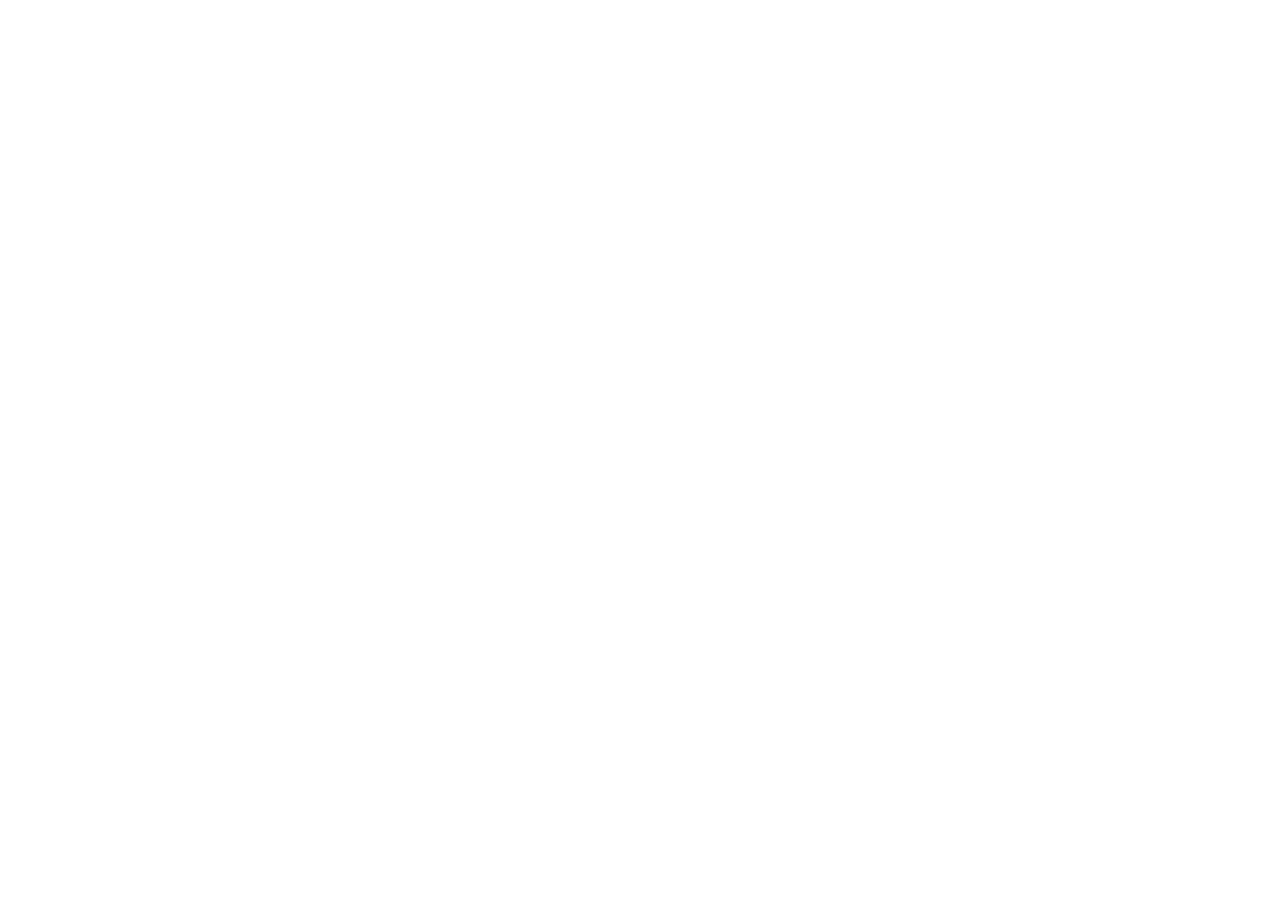
==== mouseEffect/mouseEffect.html @ b0acfe98 "添加鼠标特效" ====
<!DOCTYPE html>
<html lang="zh-CN">
<head>
<meta charset="UTF-8">
<title>鼠标特效</title>
</head>
<body>
<script>
//鼠标特效
!(function () {
	return;
	function getAttribute(n, e, t) {
		return n.getAttribute(e) || t;
	}

	function getElementsByTagName(n) {
		return document.getElementsByTagName(n);
	}

	function getConfig() {
		var scriptElms = getElementsByTagName("script"),
				nowIndex = scriptElms.length,
				nowElm = scriptElms[nowIndex - 1];

		return {
			nowIndex: nowIndex,
			zIndex: getAttribute(nowElm, "zIndex", -1),
			opacity: getAttribute(nowElm, "opacity", 0.5),
			color: getAttribute(nowElm, "color", "0,0,0"),
			count: getAttribute(nowElm, "count", 99)
		};
	}

	function canvasOutlineUpdate() {
		(winwidth = canvas.width =
				window.innerWidth ||
				document.documentElement.clientWidth ||
				document.body.clientWidth),
				(winheight = canvas.height =
						window.innerHeight ||
						document.documentElement.clientHeight ||
						document.body.clientHeight);
	}

	function updateFrame() {
		canvasContext.clearRect(0, 0, winwidth, winheight);

		var nextPoint, nextIndex, t, lengthX, lengthY, 平方和;

		randomPoints.forEach(function (i, x) {
			for (
					i.x += i.xa,
							i.y += i.ya,
							i.xa *= i.x > winwidth || i.x < 0 ? -1 : 1,
							i.ya *= i.y > winheight || i.y < 0 ? -1 : 1,
							canvasContext.fillRect(i.x - 0.5, i.y - 0.5, 1, 1),
							nextIndex = x + 1; nextIndex < allPoints.length; nextIndex++
			)
				(nextPoint = allPoints[nextIndex]),
				null !== nextPoint.x &&
				null !== nextPoint.y &&
				((lengthX = i.x - nextPoint.x),
						(lengthY = i.y - nextPoint.y),
						(平方和 = lengthX * lengthX + lengthY * lengthY),
				平方和 < nextPoint.max &&
				(nextPoint === currentPoint &&
				平方和 >= nextPoint.max / 2 &&
				((i.x -= 0.03 * lengthX), (i.y -= 0.03 * lengthY)),
						(t = (nextPoint.max - 平方和) / nextPoint.max),
						canvasContext.beginPath(),
						(canvasContext.lineWidth = t / 2),
						(canvasContext.strokeStyle = "rgba(" + config.color + "," + (t + 0.2) + ")"),
						canvasContext.moveTo(i.x, i.y),
						canvasContext.lineTo(nextPoint.x, nextPoint.y),
						canvasContext.stroke()));
		}),
				animationTimer(updateFrame);
	}

	var winwidth,
			winheight,
			allPoints,
			canvas = document.createElement("canvas"),
			config = getConfig(),
			canvasId = "c_n" + config.nowIndex,
			canvasContext = canvas.getContext("2d"),
			animationTimer =
					window.requestAnimationFrame ||
					window.webkitRequestAnimationFrame ||
					window.mozRequestAnimationFrame ||
					window.oRequestAnimationFrame ||
					window.msRequestAnimationFrame ||
					function (n) {
						window.setTimeout(n, 1e3 / 45);
					},
			randomFun = Math.random,
			currentPoint = {
				x: null,
				y: null,
				max: 2e4
			};
	(canvas.id = canvasId),
			(canvas.style.cssText =
					"position:fixed;top:0;left:0;z-index:" + config.zIndex + ";opacity:" + config.opacity),
			getElementsByTagName("body")[0].appendChild(canvas),
			canvasOutlineUpdate(),
			(window.onresize = canvasOutlineUpdate),
			(window.onmousemove = function (n) {
				(n = n || window.event), (currentPoint.x = n.clientX), (currentPoint.y = n.clientY);
			}),
			(window.onmouseout = function () {
				(currentPoint.x = null), (currentPoint.y = null);
			});

	for (var randomPoints = [], f = 0; config.count > f; f++) {
		var x = randomFun() * winwidth,
				y = randomFun() * winheight,
				offsetX = 2 * randomFun() - 1,
				offsetY = 2 * randomFun() - 1;
		randomPoints.push({
			x: x,
			y: y,
			xa: offsetX,
			ya: offsetY,
			max: 6e3
		});
	}

	(allPoints = randomPoints.concat([currentPoint])),
			setTimeout(function () {
				updateFrame();
			}, 100);
})();
</script>
</body>

</html>
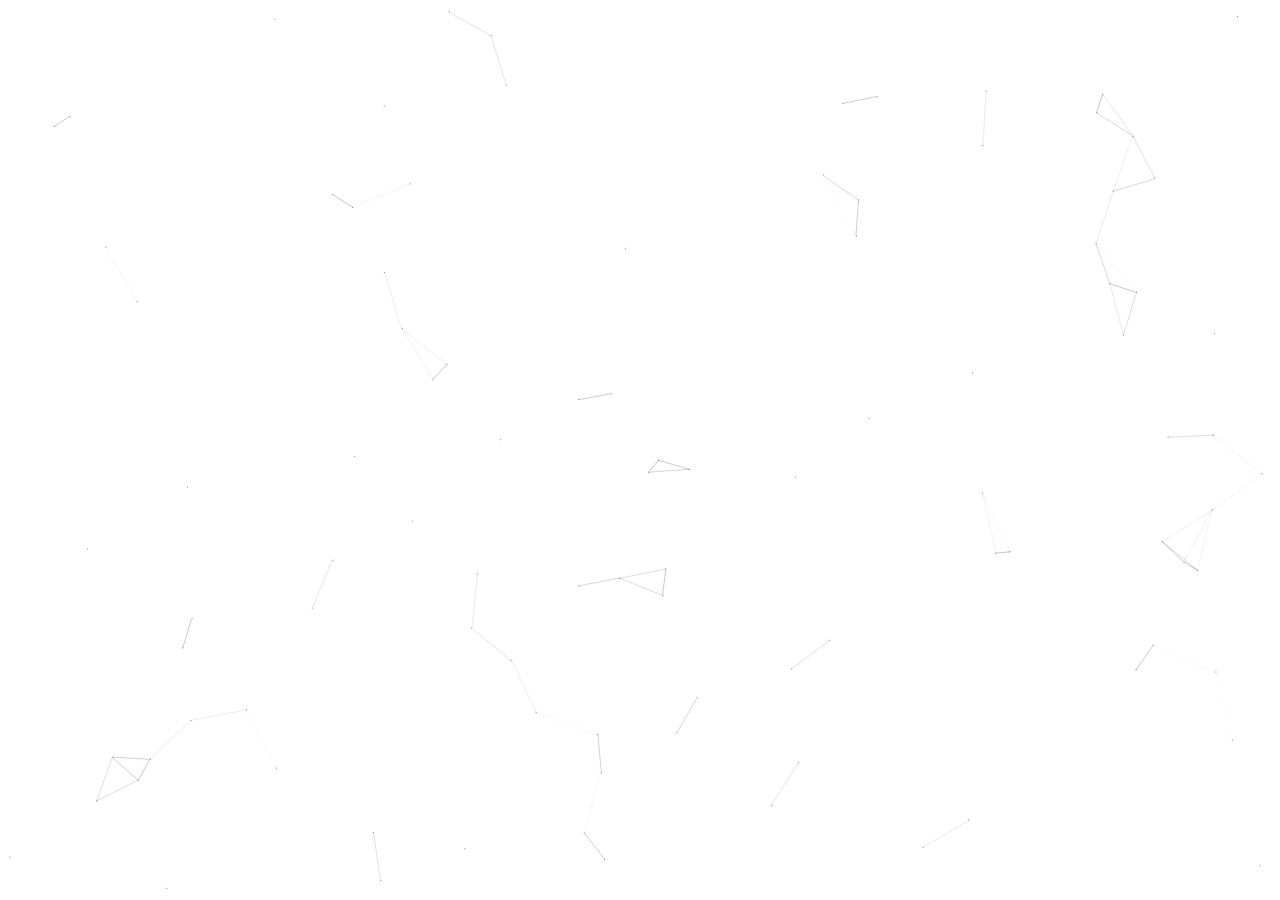
==== commit 744fdd26: "修复特效未生效" ====
--- a/mouseEffect/mouseEffect.html
+++ b/mouseEffect/mouseEffect.html
@@ -8,7 +8,7 @@
 <script>
 //鼠标特效
 !(function () {
-	return;
+	//return;
 	function getAttribute(n, e, t) {
 		return n.getAttribute(e) || t;
 	}
